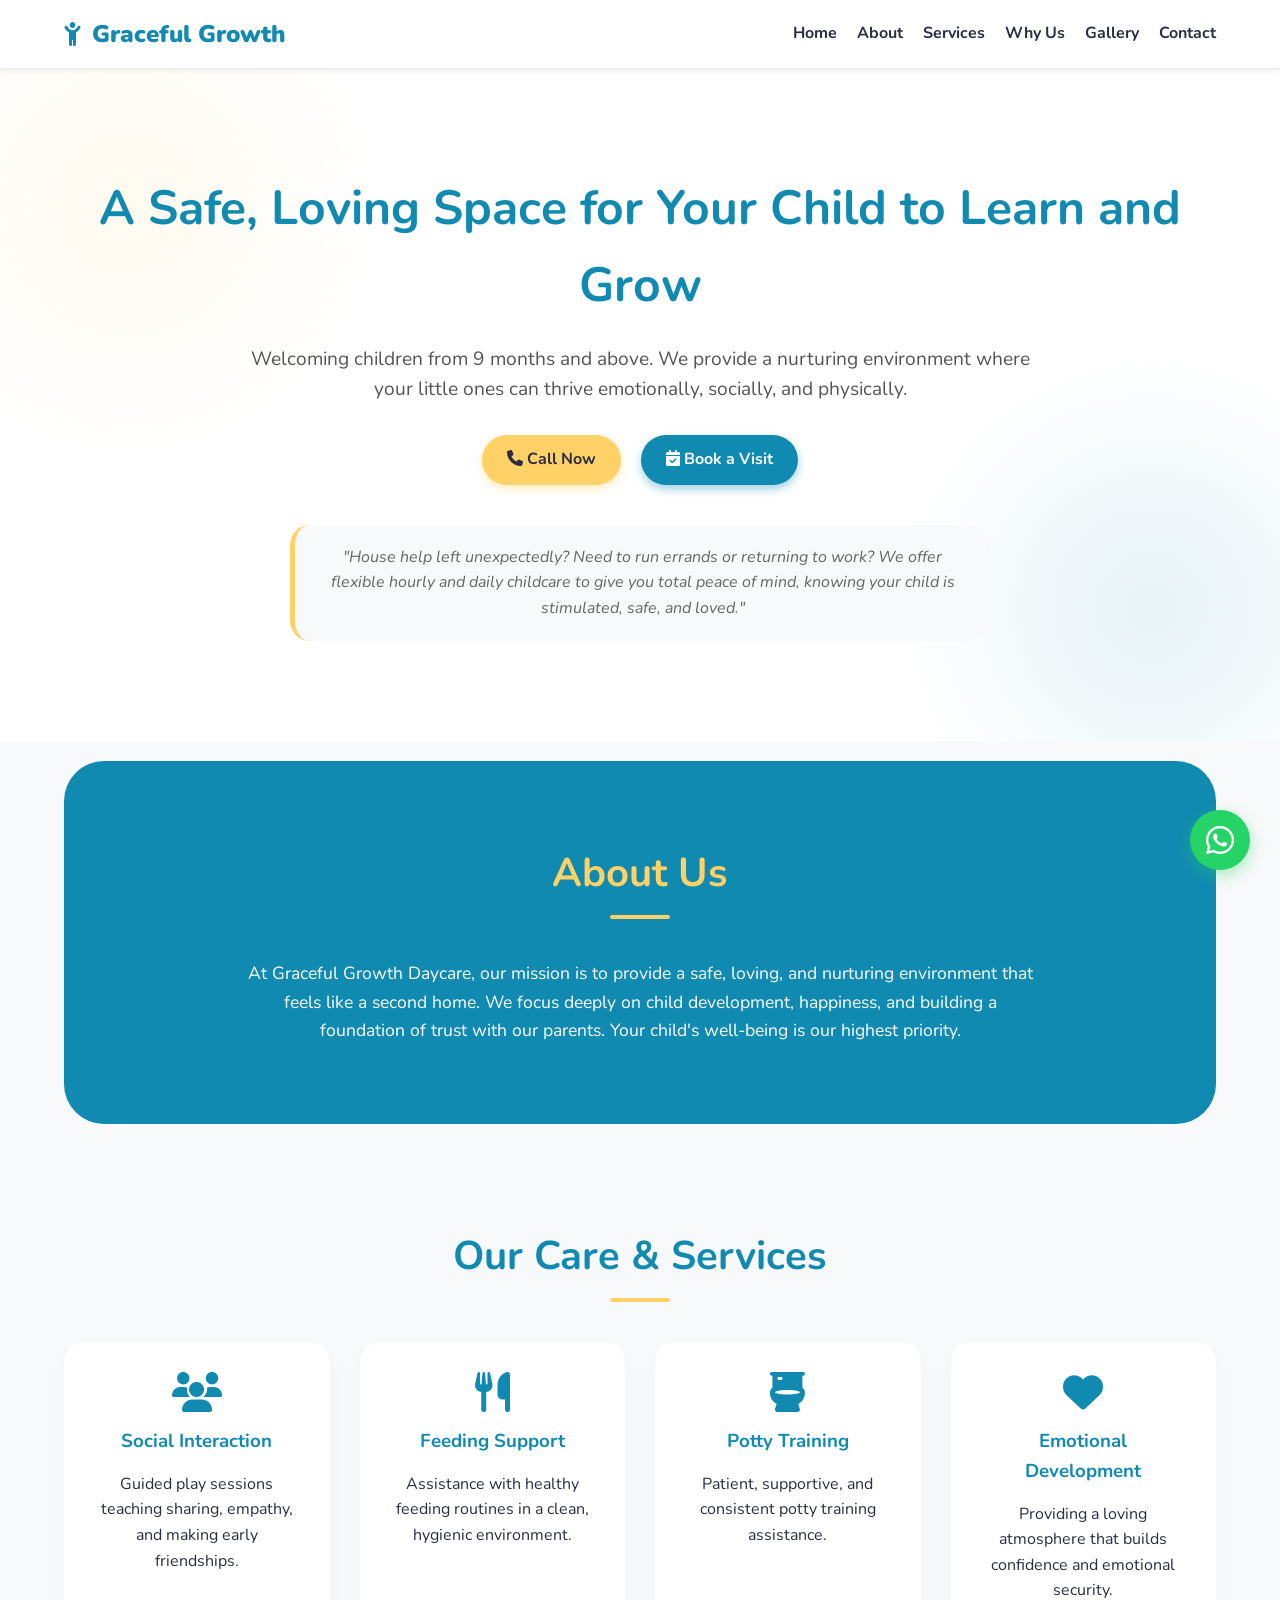
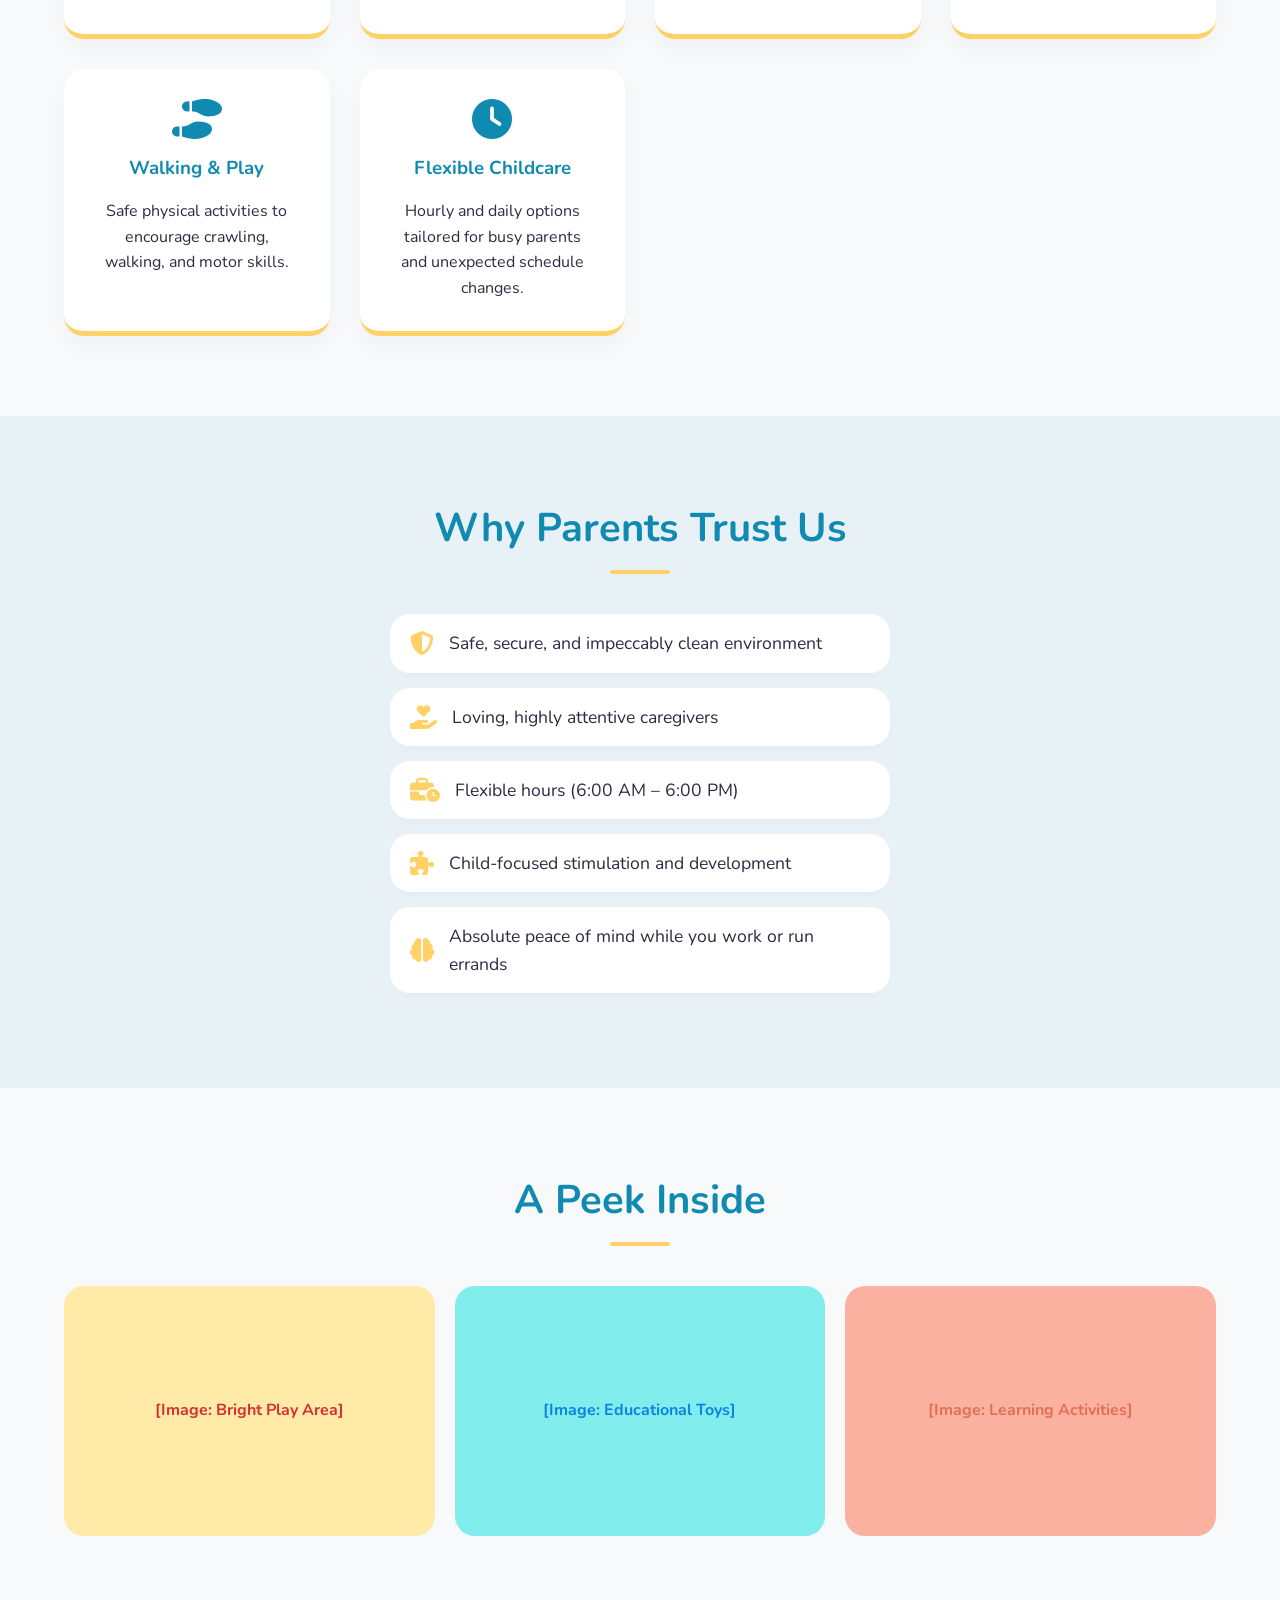
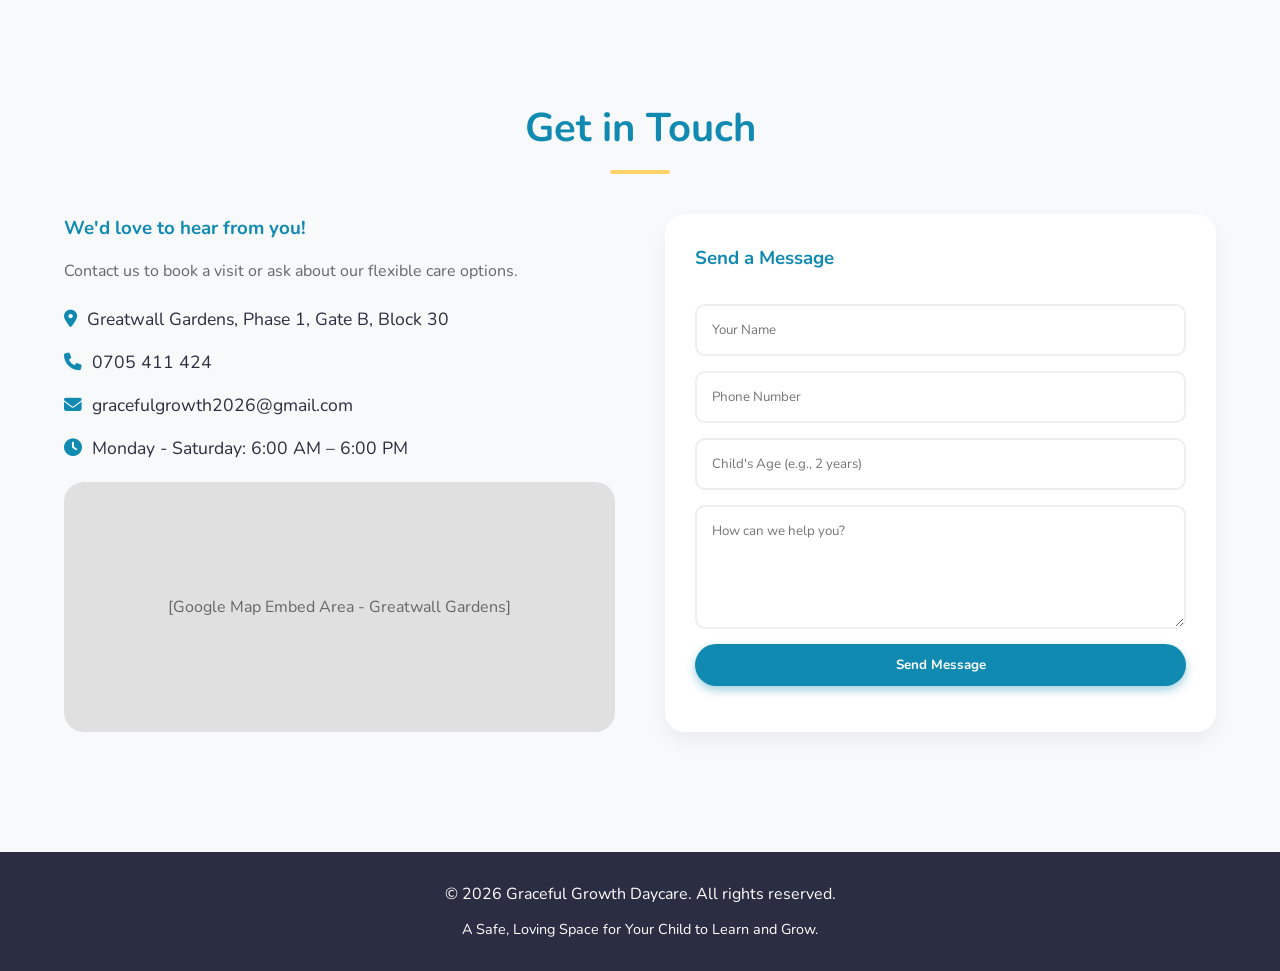
==== DOCTYPE.html @ b2c66fbf "fixed file name" ====
<!DOCTYPE html>
<html lang="en">
<head>
    <meta charset="UTF-8">
    <meta name="viewport" content="width=device-width, initial-scale=1.0">
    <title>Graceful Growth Daycare | A Safe, Loving Space</title>
    <link href="https://fonts.googleapis.com/css2?family=Nunito:wght@400;700;900&display=swap" rel="stylesheet">
    <link rel="stylesheet" href="https://cdnjs.cloudflare.com/ajax/libs/font-awesome/6.4.0/css/all.min.css">
    
    <style>
        /* --- CSS Variables --- */
        :root {
            --primary-yellow: #FFD166;
            --secondary-white: #FFFFFF;
            --accent-blue: #118AB2;
            --text-dark: #2B2D42;
            --light-bg: #F8F9FA;
            --soft-radius: 20px;
        }

        /* --- Global Styles --- */
        * {
            margin: 0;
            padding: 0;
            box-sizing: border-box;
            font-family: 'Nunito', sans-serif;
        }

        body {
            color: var(--text-dark);
            background-color: var(--light-bg);
            line-height: 1.6;
            overflow-x: hidden;
        }

        h1, h2, h3 {
            color: var(--accent-blue);
            margin-bottom: 15px;
        }

        a {
            text-decoration: none;
            color: inherit;
        }

        /* --- Navigation --- */
        header {
            background-color: var(--secondary-white);
            padding: 15px 5%;
            position: fixed;
            width: 100%;
            top: 0;
            z-index: 1000;
            box-shadow: 0 4px 6px rgba(0,0,0,0.05);
            display: flex;
            justify-content: space-between;
            align-items: center;
            transition: 0.3s;
        }

        .logo {
            font-size: 1.5rem;
            font-weight: 900;
            color: var(--accent-blue);
            display: flex;
            align-items: center;
            gap: 10px;
        }

        .nav-links {
            display: flex;
            gap: 20px;
            list-style: none;
        }

        .nav-links a {
            font-weight: 700;
            transition: color 0.3s;
        }

        .nav-links a:hover {
            color: var(--primary-yellow);
        }

        .menu-toggle {
            display: none;
            font-size: 1.5rem;
            cursor: pointer;
            color: var(--accent-blue);
        }

        /* --- Buttons --- */
        .btn {
            padding: 12px 25px;
            border-radius: 30px;
            font-weight: 700;
            border: none;
            cursor: pointer;
            transition: transform 0.2s, box-shadow 0.2s;
            display: inline-block;
        }

        .btn-primary {
            background-color: var(--primary-yellow);
            color: var(--text-dark);
            box-shadow: 0 4px 10px rgba(255, 209, 102, 0.4);
        }

        .btn-accent {
            background-color: var(--accent-blue);
            color: var(--secondary-white);
            box-shadow: 0 4px 10px rgba(17, 138, 178, 0.4);
        }

        .btn:hover {
            transform: translateY(-3px);
            box-shadow: 0 6px 15px rgba(0,0,0,0.15);
        }

        /* --- Sections Layout --- */
        section {
            padding: 80px 5%;
        }

        .section-title {
            text-align: center;
            font-size: 2.5rem;
            margin-bottom: 40px;
            position: relative;
        }

        .section-title::after {
            content: '';
            display: block;
            width: 60px;
            height: 4px;
            background-color: var(--primary-yellow);
            margin: 10px auto 0;
            border-radius: 5px;
        }

        /* --- Hero Section --- */
        #home {
            margin-top: 70px;
            background-color: var(--secondary-white);
            text-align: center;
            padding: 100px 5%;
            background-image: radial-gradient(circle at 10% 20%, rgba(255, 209, 102, 0.1) 0%, transparent 20%), 
                              radial-gradient(circle at 90% 80%, rgba(17, 138, 178, 0.1) 0%, transparent 20%);
        }

        #home h1 {
            font-size: 3rem;
            margin-bottom: 20px;
        }

        .hero-text {
            font-size: 1.2rem;
            max-width: 800px;
            margin: 0 auto 30px;
            color: #555;
        }

        .hero-cta {
            display: flex;
            justify-content: center;
            gap: 20px;
            margin-top: 30px;
        }

        .parent-concerns {
            margin-top: 40px;
            padding: 20px;
            background: var(--light-bg);
            border-radius: var(--soft-radius);
            font-style: italic;
            color: #666;
            max-width: 700px;
            margin-left: auto;
            margin-right: auto;
            border-left: 5px solid var(--primary-yellow);
        }

        /* --- About Section --- */
        #about {
            background-color: var(--accent-blue);
            color: var(--secondary-white);
            text-align: center;
            border-radius: 40px;
            margin: 20px 5%;
        }

        #about h2 {
            color: var(--primary-yellow);
        }

        /* --- Services Section --- */
        .services-grid {
            display: grid;
            grid-template-columns: repeat(auto-fit, minmax(250px, 1fr));
            gap: 30px;
        }

        .service-card {
            background: var(--secondary-white);
            padding: 30px;
            border-radius: var(--soft-radius);
            text-align: center;
            box-shadow: 0 10px 20px rgba(0,0,0,0.03);
            transition: 0.3s;
            border-bottom: 5px solid var(--primary-yellow);
        }

        .service-card:hover {
            transform: translateY(-10px);
        }

        .service-icon {
            font-size: 2.5rem;
            color: var(--accent-blue);
            margin-bottom: 15px;
        }

        /* --- Why Choose Us --- */
        #why-us {
            background-color: #E8F1F5;
        }

        .why-grid {
            display: flex;
            flex-wrap: wrap;
            gap: 40px;
            align-items: center;
            justify-content: center;
        }

        .why-list {
            list-style: none;
            max-width: 500px;
        }

        .why-list li {
            font-size: 1.1rem;
            margin-bottom: 15px;
            display: flex;
            align-items: center;
            gap: 15px;
            background: var(--secondary-white);
            padding: 15px 20px;
            border-radius: var(--soft-radius);
            box-shadow: 0 4px 6px rgba(0,0,0,0.02);
        }

        .why-list i {
            color: var(--primary-yellow);
            font-size: 1.5rem;
        }

        /* --- Gallery Section --- */
        .gallery-grid {
            display: grid;
            grid-template-columns: repeat(auto-fit, minmax(300px, 1fr));
            gap: 20px;
        }

        .gallery-item {
            width: 100%;
            height: 250px;
            background-color: #ddd;
            border-radius: var(--soft-radius);
            display: flex;
            align-items: center;
            justify-content: center;
            color: #888;
            font-weight: 700;
            overflow: hidden;
            position: relative;
        }

        /* Placeholder styles simulating images */
        .gallery-item:nth-child(1) { background: #ffeaa7; color: #d63031; }
        .gallery-item:nth-child(2) { background: #81ecec; color: #0984e3; }
        .gallery-item:nth-child(3) { background: #fab1a0; color: #e17055; }

        /* --- Contact Section --- */
        .contact-container {
            display: grid;
            grid-template-columns: repeat(auto-fit, minmax(300px, 1fr));
            gap: 50px;
        }

        .contact-info p {
            font-size: 1.1rem;
            margin-bottom: 15px;
            display: flex;
            align-items: center;
            gap: 10px;
        }

        .contact-info i {
            color: var(--accent-blue);
        }

        .map-placeholder {
            width: 100%;
            height: 250px;
            background-color: #e0e0e0;
            border-radius: var(--soft-radius);
            display: flex;
            align-items: center;
            justify-content: center;
            margin-top: 20px;
            color: #666;
        }

        form {
            display: flex;
            flex-direction: column;
            gap: 15px;
            background: var(--secondary-white);
            padding: 30px;
            border-radius: var(--soft-radius);
            box-shadow: 0 10px 20px rgba(0,0,0,0.05);
        }

        input, textarea {
            padding: 15px;
            border: 2px solid #eee;
            border-radius: 10px;
            font-family: inherit;
            outline: none;
            transition: border-color 0.3s;
        }

        input:focus, textarea:focus {
            border-color: var(--primary-yellow);
        }

        /* --- WhatsApp Float --- */
        .whatsapp-float {
            position: fixed;
            bottom: 30px;
            right: 30px;
            background-color: #25d366;
            color: white;
            border-radius: 50%;
            width: 60px;
            height: 60px;
            display: flex;
            align-items: center;
            justify-content: center;
            font-size: 2rem;
            box-shadow: 0 5px 15px rgba(37, 211, 102, 0.4);
            z-index: 100;
            transition: transform 0.3s;
        }

        .whatsapp-float:hover {
            transform: scale(1.1);
        }

        /* --- Footer --- */
        footer {
            background: var(--text-dark);
            color: var(--secondary-white);
            text-align: center;
            padding: 30px 5%;
            margin-top: 40px;
        }

        /* --- Mobile Responsiveness --- */
        @media (max-width: 768px) {
            .nav-links {
                display: none;
                flex-direction: column;
                position: absolute;
                top: 70px;
                left: 0;
                width: 100%;
                background: var(--secondary-white);
                padding: 20px;
                box-shadow: 0 10px 10px rgba(0,0,0,0.1);
            }

            .nav-links.active {
                display: flex;
            }

            .menu-toggle {
                display: block;
            }

            #home h1 {
                font-size: 2.2rem;
            }

            .hero-cta {
                flex-direction: column;
            }
        }
    </style>
</head>
<body>

    <header>
        <div class="logo">
            <i class="fa-solid fa-child-reaching"></i> Graceful Growth
        </div>
        <div class="menu-toggle" id="mobile-menu">
            <i class="fa-solid fa-bars"></i>
        </div>
        <ul class="nav-links" id="nav-links">
            <li><a href="#home">Home</a></li>
            <li><a href="#about">About</a></li>
            <li><a href="#services">Services</a></li>
            <li><a href="#why-us">Why Us</a></li>
            <li><a href="#gallery">Gallery</a></li>
            <li><a href="#contact">Contact</a></li>
        </ul>
    </header>

    <section id="home">
        <h1>A Safe, Loving Space for Your Child to Learn and Grow</h1>
        <p class="hero-text">Welcoming children from 9 months and above. We provide a nurturing environment where your little ones can thrive emotionally, socially, and physically.</p>
        
        <div class="hero-cta">
            <a href="tel:0705411424" class="btn btn-primary"><i class="fa-solid fa-phone"></i> Call Now</a>
            <a href="#contact" class="btn btn-accent"><i class="fa-solid fa-calendar-check"></i> Book a Visit</a>
        </div>

        <div class="parent-concerns">
            "House help left unexpectedly? Need to run errands or returning to work? We offer flexible hourly and daily childcare to give you total peace of mind, knowing your child is stimulated, safe, and loved."
        </div>
    </section>

    <section id="about">
        <h2 class="section-title" style="color: var(--primary-yellow);">About Us</h2>
        <p style="max-width: 800px; margin: auto; font-size: 1.1rem;">
            At Graceful Growth Daycare, our mission is to provide a safe, loving, and nurturing environment that feels like a second home. We focus deeply on child development, happiness, and building a foundation of trust with our parents. Your child's well-being is our highest priority.
        </p>
    </section>

    <section id="services">
        <h2 class="section-title">Our Care & Services</h2>
        <div class="services-grid">
            <div class="service-card">
                <i class="fa-solid fa-users service-icon"></i>
                <h3>Social Interaction</h3>
                <p>Guided play sessions teaching sharing, empathy, and making early friendships.</p>
            </div>
            <div class="service-card">
                <i class="fa-solid fa-utensils service-icon"></i>
                <h3>Feeding Support</h3>
                <p>Assistance with healthy feeding routines in a clean, hygienic environment.</p>
            </div>
            <div class="service-card">
                <i class="fa-solid fa-toilet service-icon"></i>
                <h3>Potty Training</h3>
                <p>Patient, supportive, and consistent potty training assistance.</p>
            </div>
            <div class="service-card">
                <i class="fa-solid fa-heart service-icon"></i>
                <h3>Emotional Development</h3>
                <p>Providing a loving atmosphere that builds confidence and emotional security.</p>
            </div>
            <div class="service-card">
                <i class="fa-solid fa-shoe-prints service-icon"></i>
                <h3>Walking & Play</h3>
                <p>Safe physical activities to encourage crawling, walking, and motor skills.</p>
            </div>
            <div class="service-card">
                <i class="fa-solid fa-clock service-icon"></i>
                <h3>Flexible Childcare</h3>
                <p>Hourly and daily options tailored for busy parents and unexpected schedule changes.</p>
            </div>
        </div>
    </section>

    <section id="why-us">
        <h2 class="section-title">Why Parents Trust Us</h2>
        <div class="why-grid">
            <ul class="why-list">
                <li><i class="fa-solid fa-shield-halved"></i> Safe, secure, and impeccably clean environment</li>
                <li><i class="fa-solid fa-hand-holding-heart"></i> Loving, highly attentive caregivers</li>
                <li><i class="fa-solid fa-business-time"></i> Flexible hours (6:00 AM – 6:00 PM)</li>
                <li><i class="fa-solid fa-puzzle-piece"></i> Child-focused stimulation and development</li>
                <li><i class="fa-solid fa-brain"></i> Absolute peace of mind while you work or run errands</li>
            </ul>
        </div>
    </section>

    <section id="gallery">
        <h2 class="section-title">A Peek Inside</h2>
        <div class="gallery-grid">
            <div class="gallery-item">[Image: Bright Play Area]</div>
            <div class="gallery-item">[Image: Educational Toys]</div>
            <div class="gallery-item">[Image: Learning Activities]</div>
        </div>
    </section>

    <section id="contact">
        <h2 class="section-title">Get in Touch</h2>
        <div class="contact-container">
            <div class="contact-details">
                <h3>We'd love to hear from you!</h3>
                <p style="margin-bottom: 20px; color: #666;">Contact us to book a visit or ask about our flexible care options.</p>
                
                <div class="contact-info">
                    <p><i class="fa-solid fa-location-dot"></i> Greatwall Gardens, Phase 1, Gate B, Block 30</p>
                    <p><i class="fa-solid fa-phone"></i> <a href="tel:0705411424">0705 411 424</a></p>
                    <p><i class="fa-solid fa-envelope"></i> <a href="mailto:gracefulgrowth2026@gmail.com">gracefulgrowth2026@gmail.com</a></p>
                    <p><i class="fa-solid fa-clock"></i> Monday - Saturday: 6:00 AM – 6:00 PM</p>
                </div>

                <div class="map-placeholder">
                    [Google Map Embed Area - Greatwall Gardens]
                </div>
            </div>

            <form action="#" method="POST">
                <h3>Send a Message</h3>
                <input type="text" placeholder="Your Name" required>
                <input type="tel" placeholder="Phone Number" required>
                <input type="text" placeholder="Child's Age (e.g., 2 years)">
                <textarea rows="5" placeholder="How can we help you?" required></textarea>
                <button type="submit" class="btn btn-accent">Send Message</button>
            </form>
        </div>
    </section>

    <a href="https://wa.me/254705411424" class="whatsapp-float" target="_blank" title="Chat with us on WhatsApp">
        <i class="fa-brands fa-whatsapp"></i>
    </a>

    <footer>
        <p>&copy; 2026 Graceful Growth Daycare. All rights reserved.</p>
        <p style="font-size: 0.9rem; margin-top: 10px;">A Safe, Loving Space for Your Child to Learn and Grow.</p>
    </footer>

    <script>
        // Mobile Menu Toggle
        const mobileMenu = document.getElementById('mobile-menu');
        const navLinks = document.getElementById('nav-links');

        mobileMenu.addEventListener('click', () => {
            navLinks.classList.toggle('active');
        });

        // Close mobile menu when a link is clicked
        document.querySelectorAll('.nav-links a').forEach(link => {
            link.addEventListener('click', () => {
                navLinks.classList.remove('active');
            });
        });

        // Smooth Scrolling for anchor links
        document.querySelectorAll('a[href^="#"]').forEach(anchor => {
            anchor.addEventListener('click', function (e) {
                e.preventDefault();
                document.querySelector(this.getAttribute('href')).scrollIntoView({
                    behavior: 'smooth'
                });
            });
        });
    </script>
</body>
</html>
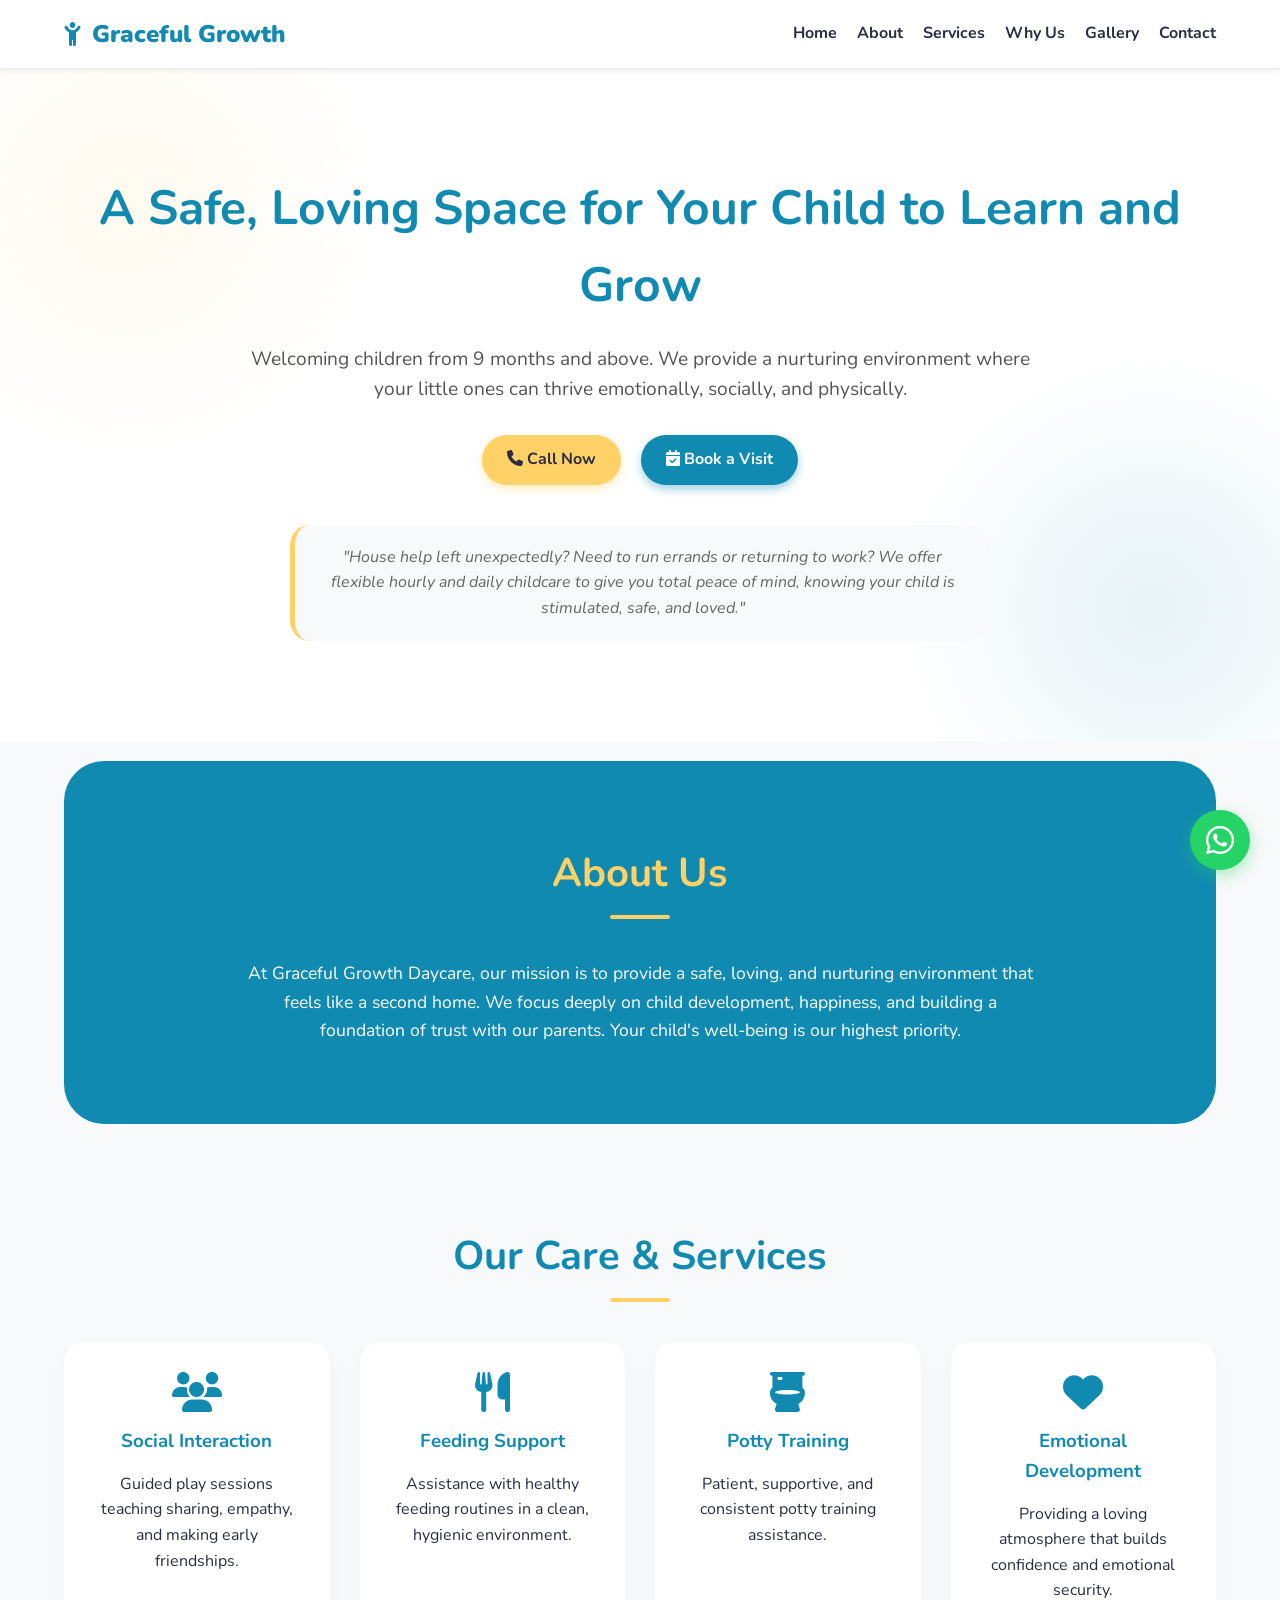
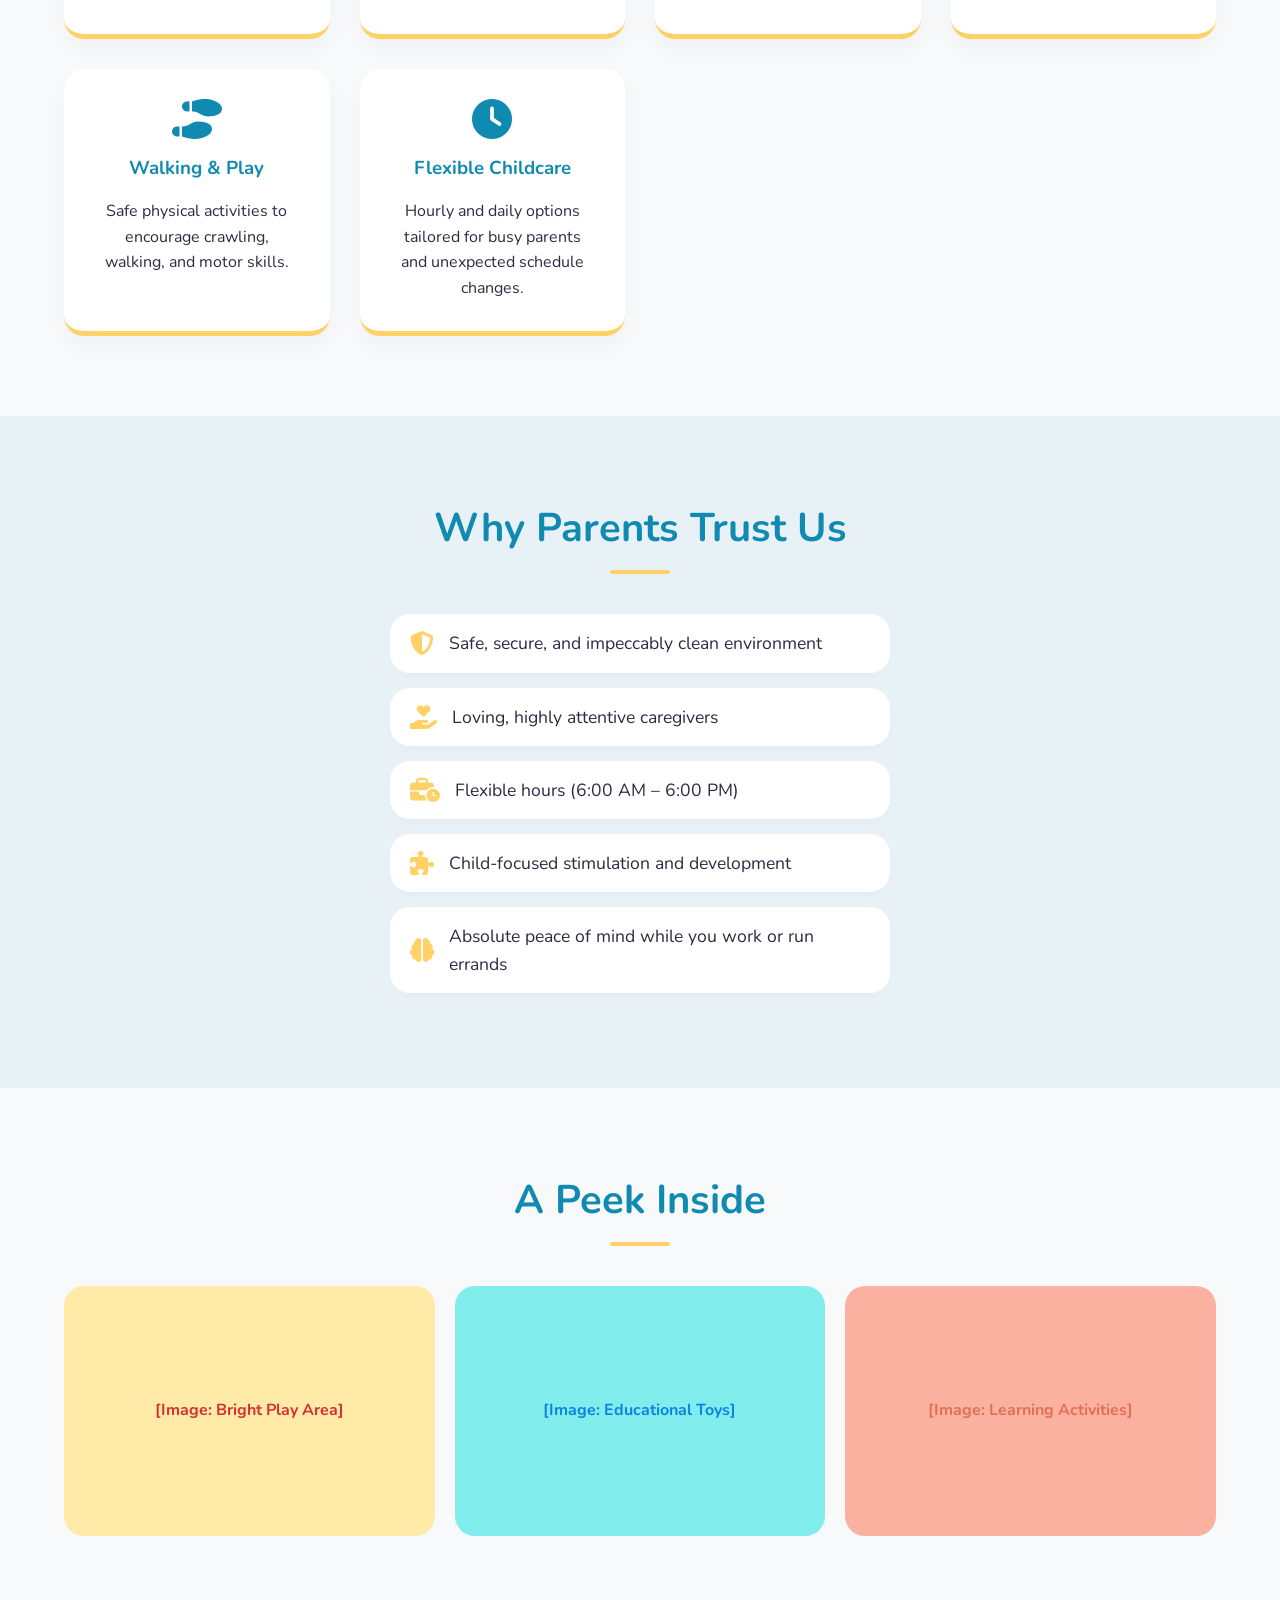
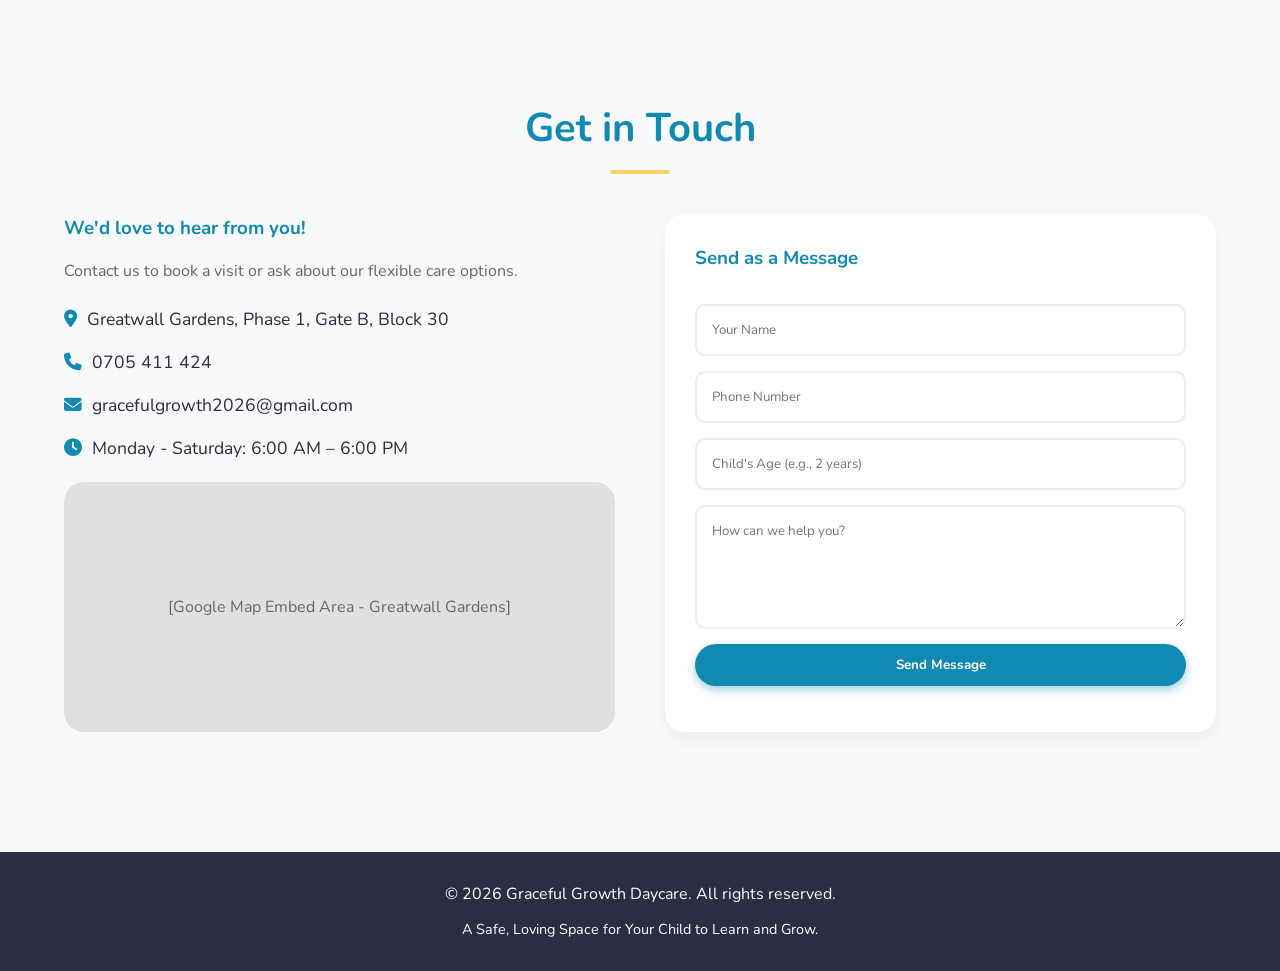
==== commit f7b5dda6: "feat" ====
--- a/DOCTYPE.html
+++ b/DOCTYPE.html
@@ -518,7 +518,7 @@
             </div>
 
             <form action="#" method="POST">
-                <h3>Send a Message</h3>
+                <h3>Send as a Message</h3>
                 <input type="text" placeholder="Your Name" required>
                 <input type="tel" placeholder="Phone Number" required>
                 <input type="text" placeholder="Child's Age (e.g., 2 years)">
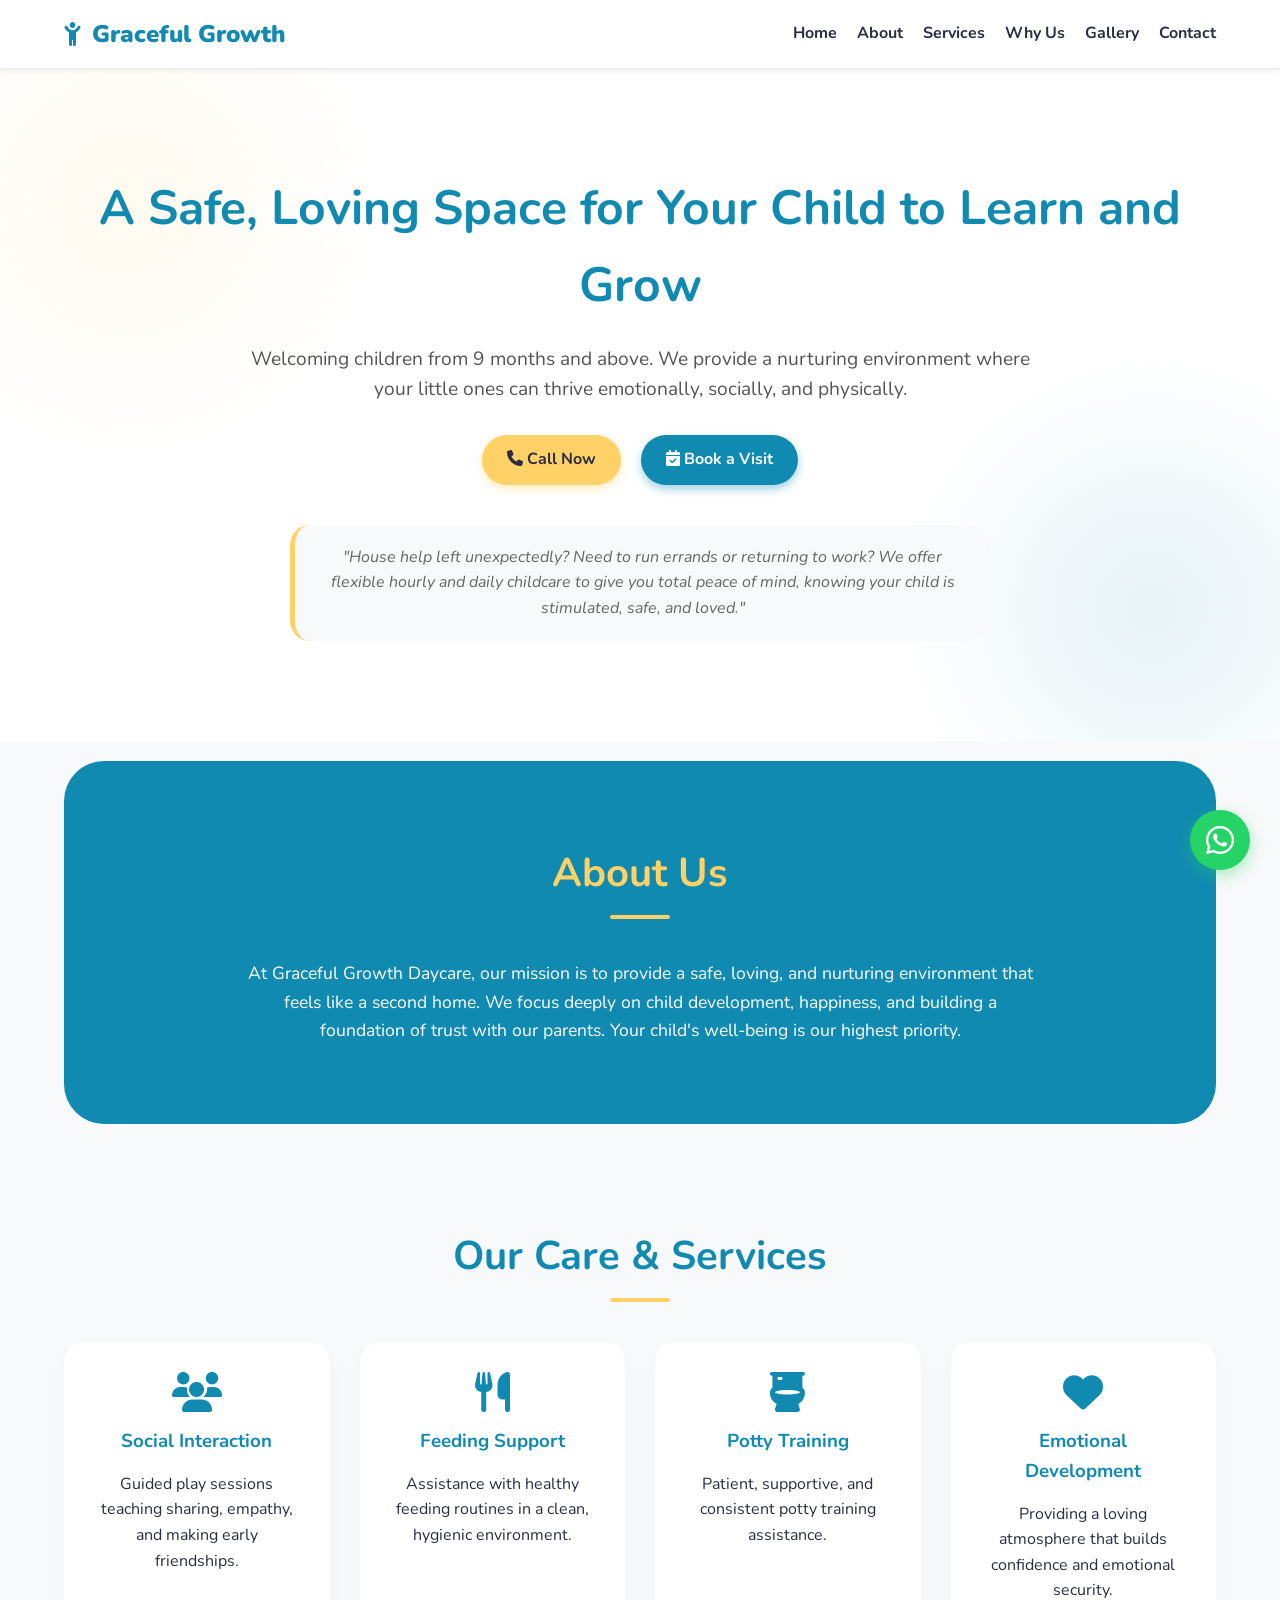
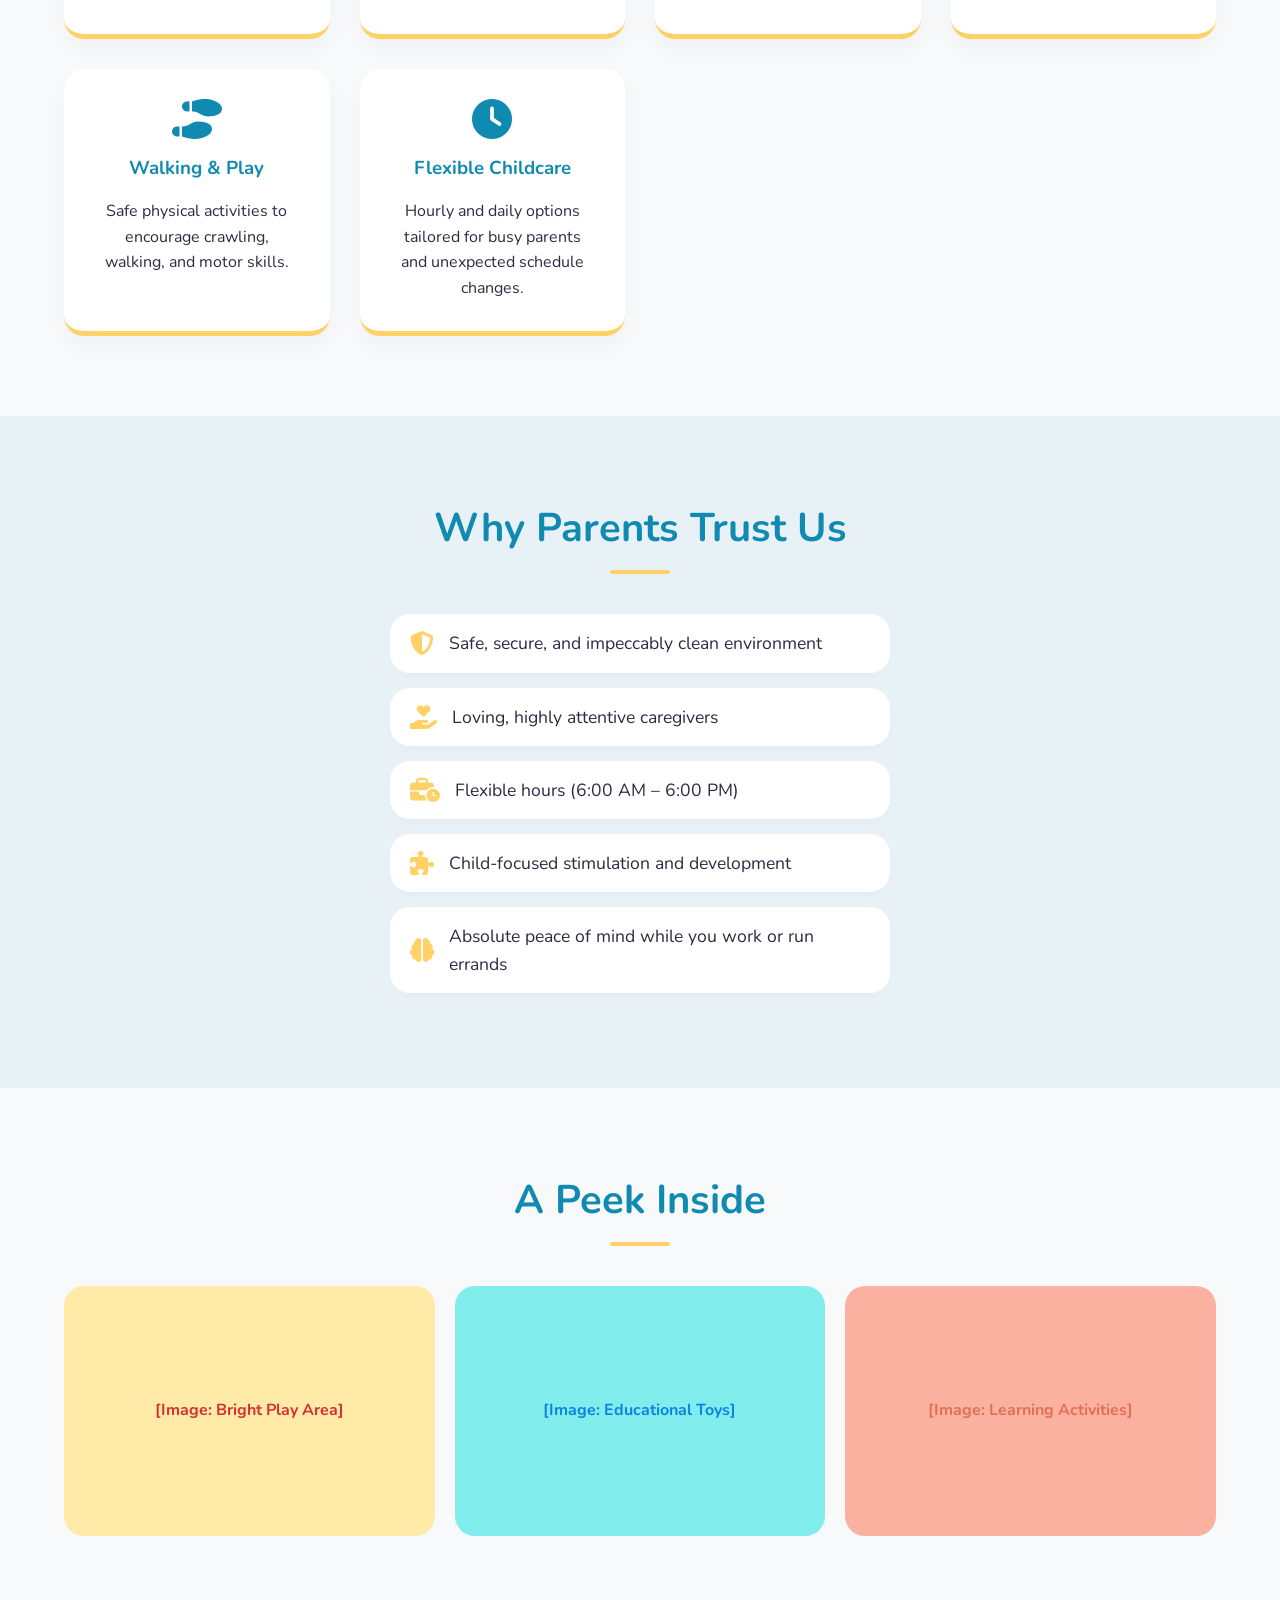
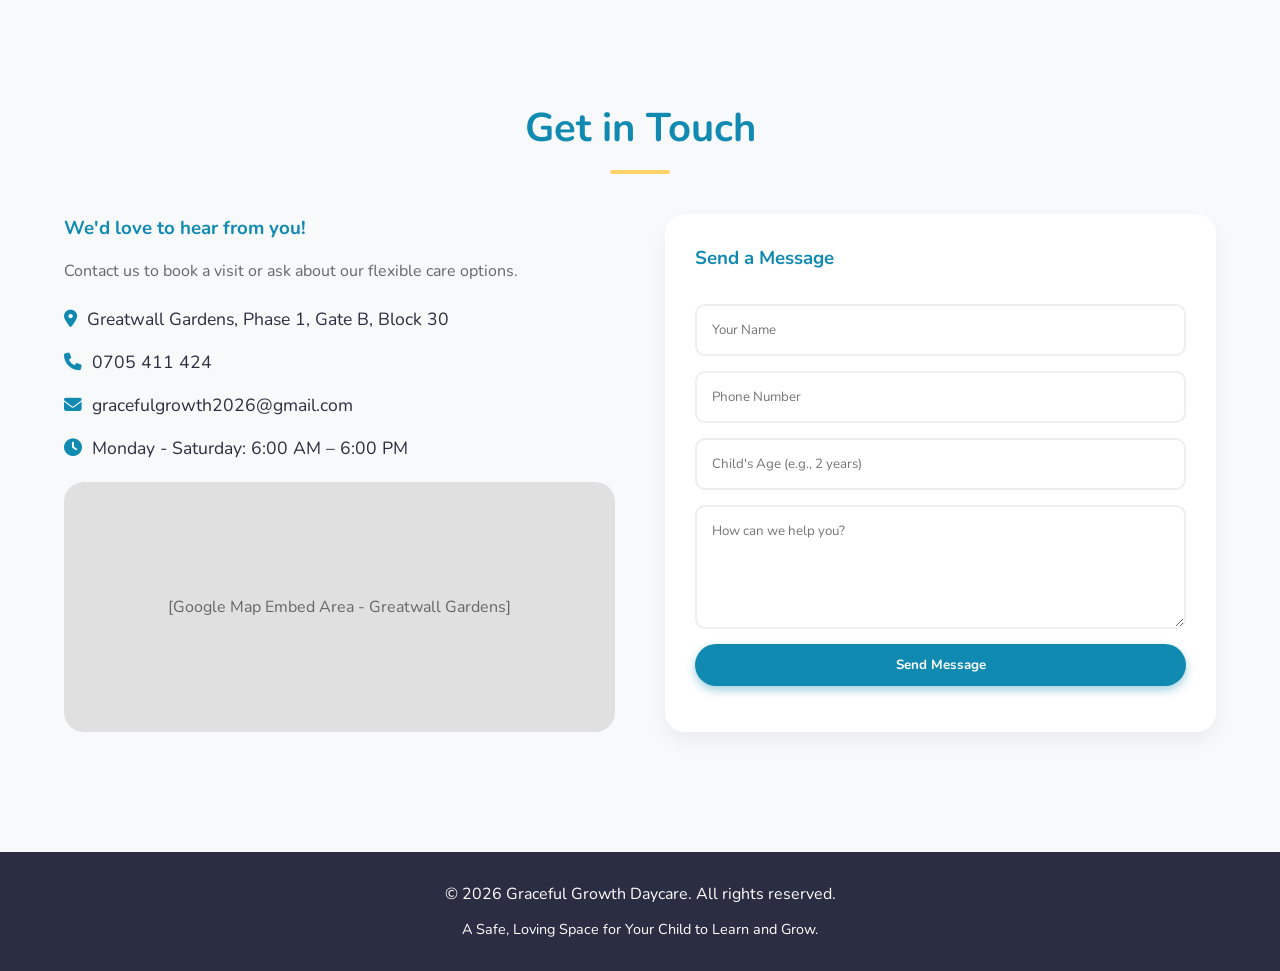
==== commit 26d0d032: "feat2" ====
--- a/DOCTYPE.html
+++ b/DOCTYPE.html
@@ -518,7 +518,7 @@
             </div>
 
             <form action="#" method="POST">
-                <h3>Send as a Message</h3>
+                <h3>Send a Message</h3>
                 <input type="text" placeholder="Your Name" required>
                 <input type="tel" placeholder="Phone Number" required>
                 <input type="text" placeholder="Child's Age (e.g., 2 years)">
